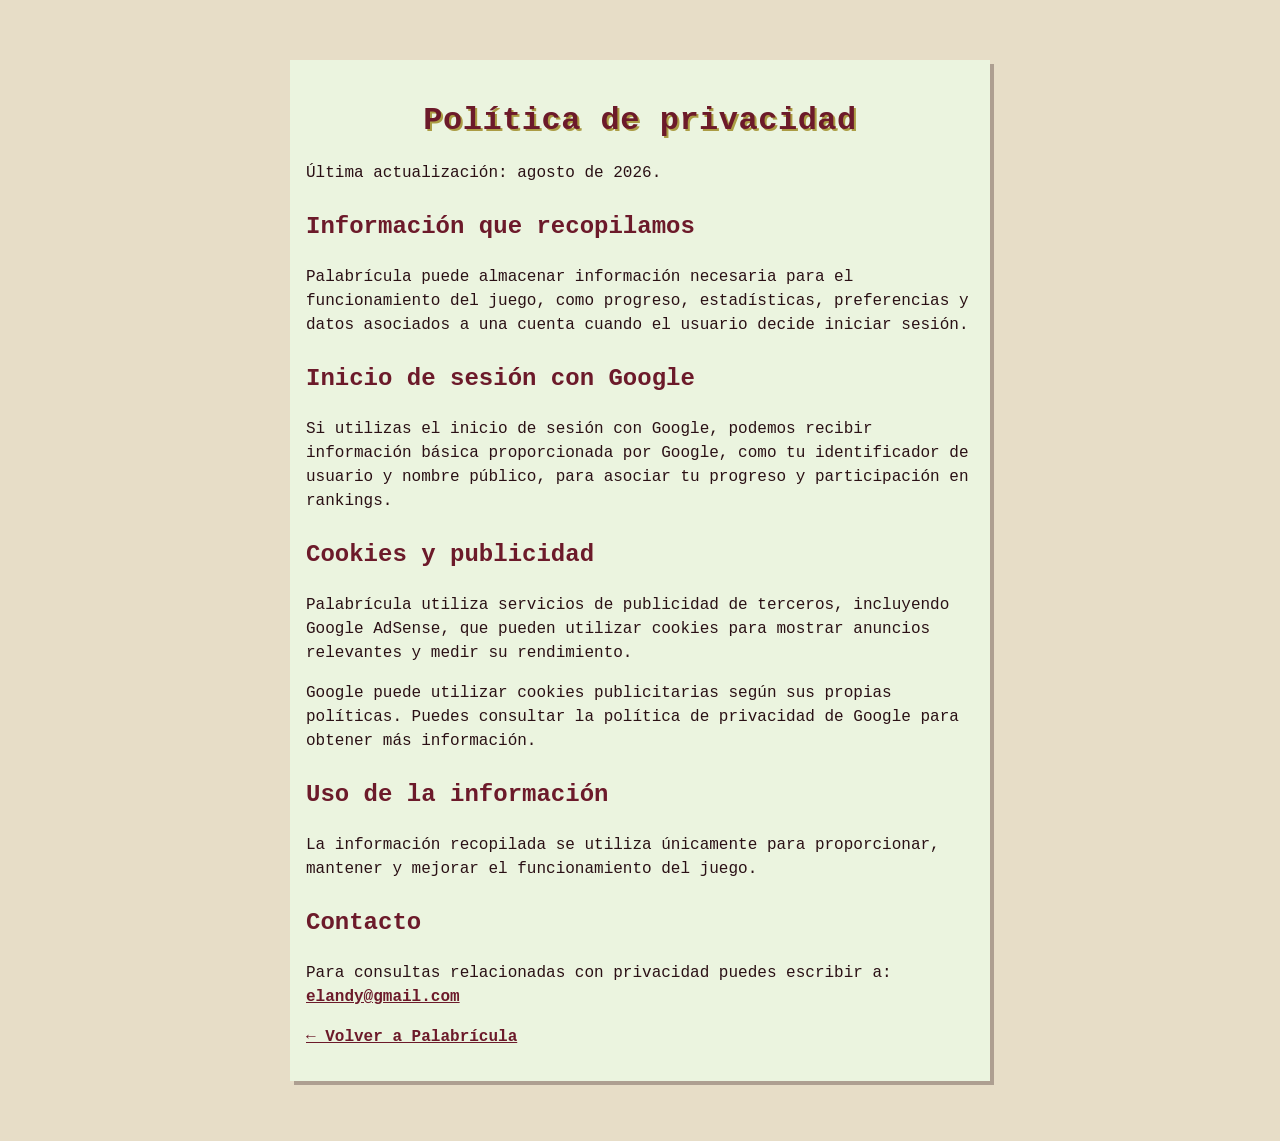
==== frontend/public/privacy.html @ 26581835 "Fix privacy and terms pages location" ====
<!DOCTYPE html>
<html lang="es">
<head>
    <meta charset="utf-8">
    <meta name="viewport" content="width=device-width, initial-scale=1">

    <title>Política de privacidad - Palabrícula</title>

    <link rel="stylesheet" href="../css/style.css">
</head>

<body>

<div class="app">

    <div class="legal-page">

        <h1>Política de privacidad</h1>

        <p>
            Última actualización: agosto de 2026.
        </p>

        <h2>Información que recopilamos</h2>

        <p>
            Palabrícula puede almacenar información necesaria para el funcionamiento
            del juego, como progreso, estadísticas, preferencias y datos asociados
            a una cuenta cuando el usuario decide iniciar sesión.
        </p>

        <h2>Inicio de sesión con Google</h2>

        <p>
            Si utilizas el inicio de sesión con Google, podemos recibir información
            básica proporcionada por Google, como tu identificador de usuario y
            nombre público, para asociar tu progreso y participación en rankings.
        </p>

        <h2>Cookies y publicidad</h2>

        <p>
            Palabrícula utiliza servicios de publicidad de terceros, incluyendo
            Google AdSense, que pueden utilizar cookies para mostrar anuncios
            relevantes y medir su rendimiento.
        </p>

        <p>
            Google puede utilizar cookies publicitarias según sus propias políticas.
            Puedes consultar la política de privacidad de Google para obtener más
            información.
        </p>

        <h2>Uso de la información</h2>

        <p>
            La información recopilada se utiliza únicamente para proporcionar,
            mantener y mejorar el funcionamiento del juego.
        </p>

        <h2>Contacto</h2>

        <p>
            Para consultas relacionadas con privacidad puedes escribir a:
            <a href="mailto:elandy@gmail.com">
                elandy@gmail.com
            </a>
        </p>

        <p>
            <a href="/">← Volver a Palabrícula</a>
        </p>

    </div>

</div>

</body>
</html>
---- frontend/css/style.css ----
/* ==========================================
   Theme matched to the game banner artwork:
   deep maroon frames, cream parchment panels,
   gold rivets, glowing purple gem accents.
   No gradients on UI chrome, flat colors only
   (gems keep a soft glow, same as the artwork).
   ========================================== */

:root {
    --maroon:      #6c1a2a;
    --maroon-deep: #3c0d16;
    --ink:         #2a1015;

    --cream:       #ebf4df;
    --cream-shade: #d7e2c4;
    --parchment:   #e7ddc7;

    --gold:        #ab9c44;
    --gold-light:  #d8c878;

    --gem:         #ba33f6;
    --gem-glow:    rgba(186, 51, 246, 0.55);

    --green:       #4caf50;
    --green-dark:  #2e7d32;
    --red:         #c73b3b;
    --red-dark:    #8f2424;

    --border-soft: rgba(42, 16, 21, 0.3);
    --shadow-sm:   2px 2px 0 rgba(42, 16, 21, 0.25);
    --shadow-md:   3px 3px 0 rgba(42, 16, 21, 0.3);
}

body {
    font-family: 'Courier New', ui-monospace, monospace;
    margin: 0;
    padding: 0;

    background: var(--parchment);

    color: var(--ink);
    min-height: 100vh;
}

.app {
    max-width: 1100px;
    margin: 0 auto;
    padding: 20px 40px;
}

h1 {
    text-align: center;
    margin-bottom: 5px;

    font-size: 32px;
    font-weight: 800;
    letter-spacing: 0.5px;

    color: var(--maroon);
    text-shadow: 2px 2px 0 var(--gold);
}

#game-banner {
    display: block;

    width: min(475px, 100%);
    height: auto;

    image-rendering: pixelated;
    image-rendering: crisp-edges;

    user-select: none;
    pointer-events: none;
}

.top-bar {
    display: grid;
    grid-template-columns: auto 1fr auto;
    align-items: center;
    column-gap: 16px;

    padding: 10px 18px;
    margin-bottom: 10px;

    background: var(--maroon);
    border: 3px solid var(--maroon-deep);
    border-radius: 10px;

    box-shadow: var(--shadow-md);
}

.top-bar-left,
.top-bar-right {
    display: flex;
    flex-direction: column; /* stack vertically */
    gap: 8px;
}

.top-bar-left {
    justify-self: start;
}

.top-bar-right {
    justify-self: end;
}

.top-bar-center {
    display: flex;
    justify-content: center;
}

.top-bar .menu-btn {
    width: 42px;
    height: 42px;
    padding: 0;

    display: flex;
    align-items: center;
    justify-content: center;
}

@media (max-width: 768px) {

    .top-bar {
        grid-template-columns: auto 1fr auto;
        align-items: center;
        column-gap: 10px;

        padding: 8px 10px;
    }

    .top-bar-left,
    .top-bar-right {
        flex-direction: column; /* still vertical on mobile */
        gap: 6px;
    }

    .top-bar .menu-btn {
        width: 38px;
        height: 38px;
        font-size: 16px;
    }

    #game-banner {
        width: min(280px, 100%);
    }
}
.progress-container {
    position: relative;
    min-width: 120px;
    padding: 6px 10px;
    border: 1px solid var(--maroon);
    border-radius: 6px;
    background: var(--maroon-deep);
    overflow: hidden;
    display: inline-flex;
    align-items: center;
    justify-content: center;
}

.progress-bar {
    position: absolute;
    left: 0;
    top: 0;
    height: 100%;
    width: 0%;
    background: var(--green);
    transition: width 0.2s ease;
    z-index: 0;
}

.progress-text {
    position: relative;
    z-index: 1;
    font-size: 14px;
    font-weight: 700;
    color: var(--cream);
    white-space: nowrap;
    min-height: 28px;
    align-content: center;
}

#current-word {
    height: 40px;
    display: flex;
    align-items: center;
    justify-content: center;

    font-size: 24px;
    font-weight: 700;
    color: var(--ink);

    margin-bottom: 20px;
}

.floating-word {
    position: fixed;
    justify-content: center;
    font-size: 26px;
    font-weight: 700;
    pointer-events: none;
    opacity: 0;
    z-index: 9999;
}

.floating-word.correct {
    color: var(--green);
}

.floating-word.wrong {
    color: var(--red);
}

.floating-word.found {
    color: var(--gold);
}

.floating-word.active.correct {
    animation: fadeUp 450ms ease forwards;
}

.floating-word.active.wrong {
    animation: fadeUp 450ms ease;
}

.floating-word.active.found {
    animation: fadeUp 450ms ease;
}

@keyframes fadeUp {
    0% { opacity: 1; transform: translate(-50%, -50%) translateY(0); }
    100% { opacity: 0; transform: translate(-50%, -20%) translateY(-20px); }
}

/* layout split */
.game-layout {
    display: flex;
    justify-content: center;
    align-items: flex-start;
    gap: 60px;
}

/* board side */
.left-panel {
    display: flex;
    flex-direction: column;
    align-items: center;
    gap: 12px;
}
#ad-slot {
    width: 100%;
    min-height: 1px; /* set to 50px when we have ads, prevents layout jump while the ad loads  */
    display: flex;
    justify-content: center;
}

/* ---- ornate frame: shared by the board, dialogs and the
   player nameplate so they read as one family with the banner ---- */
#board,
.modal-card,
#player-info {
    position: relative;

    border: 3px solid var(--maroon);
    border-radius: 6px;

    background-color: var(--cream);
    background-image:
        radial-gradient(circle, var(--gold) 42%, transparent 46%),
        radial-gradient(circle, var(--gold) 42%, transparent 46%),
        radial-gradient(circle, var(--gold) 42%, transparent 46%),
        radial-gradient(circle, var(--gold) 42%, transparent 46%);
    background-size: 8px 8px;
    background-position:
        3px 3px,
        calc(100% - 3px) 3px,
        3px calc(100% - 3px),
        calc(100% - 3px) calc(100% - 3px);
    background-repeat: no-repeat;
}

/* small glowing gem, top and bottom center, matching the banner */
#board::before,
#board::after,
#player-info::before,
#player-info::after {
    content: "";
    position: absolute;
    left: 50%;
    width: 7px;
    height: 7px;
    transform: translateX(-50%) rotate(45deg);
    background: var(--gem);
    box-shadow: 0 0 6px 1px var(--gem-glow);
    border-radius: 1px;
    pointer-events: none;
}

#board::before,
.modal-card::before,
#player-info::before {
    top: -4px;
}

#board::after,
.modal-card::after,
#player-info::after {
    bottom: -4px;
}

#board {
    display: grid;
    gap: 6px;
    padding: 10px;
    box-shadow: var(--shadow-md);
}

.cell {
    width: var(--cell-size, 70px);
    height: var(--cell-size, 70px);

    display: flex;
    align-items: center;
    justify-content: center;

    font-size: 22px;
    font-weight: 700;

    background-image: url("/assets/tiles4.png");
    background-size: 200% 200%;
    background-position: 0% 0%;
    background-repeat: no-repeat;

    image-rendering: pixelated;

    border-radius: 4px;

    user-select: none;
    touch-action: none;

    transition: transform .08s ease;

    position: relative;
    animation: tileHue 15s linear infinite;
}

@keyframes tileHue {
    from {
        filter: hue-rotate(0deg);
    }
    to {
        filter: hue-rotate(360deg);
    }
}

.cell-start-count {
    z-index: 2;
    position: absolute;
    top: 3px;
    right: 4px;

    font-size: 11px;
    font-weight: 700;

    color: var(--ink);
    background: var(--cream);
    border-radius: 3px;
    padding: 0 2px;

    pointer-events: none;
    user-select: none;
}

.cell:active {
    transform: scale(0.97);
}

.cell.selected {
    background-position: 0% 100%;
}

.cell.exhausted {
    background-position: 100% 0%;
    opacity: 1;
}

.cell.selected.exhausted {
    background-position: 100% 100%;
}

/* Mobile layout */
@media (max-width: 768px) {

    .app {
        padding: 12px;
    }

    .game-layout {
        flex-direction: column;
        align-items: center;
        gap: 20px;
    }

    .left-panel,
    .right-panel {
        width: 100%;
    }

    .right-panel {
        max-height: none;
        overflow-y: visible;
        padding-right: 0;
    }

    #board {
        justify-content: center;
    }

    #board .cell {
        width: min(20vw, 70px);
        height: min(20vw, 70px);
        font-size: min(6vw, 22px);
    }

    #current-word {
        font-size: 22px;
        margin-bottom: 12px;
    }

    #definition-tooltip {
        max-width: calc(100vw - 24px);
    }
}

/* word list side */
.right-panel {
    width: var(--board-width, 260px); /* 260px fallback before JS sets it */
    overflow-y: auto;
    padding-right: 6px;
}
#found-words {
    display: flex;
    flex-direction: column;
    gap: 14px;
}

.word-group {
    display: flex;
    flex-direction: column;
    gap: 8px;

    padding: 10px;
    border: 1px solid var(--maroon);
    border-radius: 8px;

    background: var(--cream);
    box-shadow: var(--shadow-sm);
}

.word-group-title {
    font-size: 14px;
    font-weight: 700;
    color: var(--maroon);
}

.word-group-words {
    display: flex;
    flex-wrap: wrap;
    gap: 6px;
}

.word-chip {
    display: inline-flex;
    align-items: center;

    padding: 4px 8px;

    border: 1px solid var(--border-soft);
    border-radius: 5px;

    background: var(--cream-shade);
    box-shadow: var(--shadow-sm);

    font-size: 14px;
    font-weight: 700;
    color: var(--ink);

    white-space: nowrap;
}

/* word definition tooltip */
#definition-tooltip {
    position: fixed;
    max-width: 320px;
    background: var(--cream);
    border: 1px solid var(--maroon);
    border-radius: 8px;
    padding: 10px 12px;
    box-shadow: var(--shadow-md);
    font-size: 14px;
    line-height: 1.3;
    color: var(--ink);
    z-index: 10000;

    opacity: 0;
    pointer-events: none;
    transform: translateY(5px);
    transition: opacity 0.12s ease, transform 0.12s ease;

    /* if definition is too long, scroll it */
    max-height: calc(100vh - 24px);
    overflow-y: auto;
}

#definition-tooltip.active {
    opacity: 1;
    transform: translateY(0);
    pointer-events: auto;
}
.tooltip-header {
    display: flex;
    align-items: flex-start;
    justify-content: space-between;
    gap: 8px;
    margin-bottom: 4px;
}

.tooltip-close {
    flex: 0 0 auto;

    width: 22px;
    height: 22px;

    display: flex;
    align-items: center;
    justify-content: center;

    border: none;
    border-radius: 5px;

    background: var(--maroon);
    color: var(--cream);

    font-size: 14px;
    line-height: 1;
    cursor: pointer;

    padding: 0;
}

.tooltip-close:hover {
    background: var(--maroon-deep);
}

.tooltip-close:active {
    transform: translate(1px, 1px);
}
/* ==========================================
   Modal
   ========================================== */

.modal {
    position: fixed;
    top: 0;
    left: 0;
    right: 0;
    bottom: 0;

    display: flex;
    justify-content: center;
    align-items: center;

    background: rgba(42, 16, 21, 0.55);

    z-index: 999999;
}

.modal.hidden {
    display: none;
}

.hidden {
    display: none !important;
}

.modal-card {
    position: relative;
    width: min(420px, calc(100vw - 40px));
    max-height: calc(100vh - 40px);

    padding: 16px;

    overflow-y: auto;

    box-sizing: border-box;

    box-shadow: 4px 4px 0 rgba(42, 16, 21, 0.3);
}
.modal-close {
    width: 34px !important;
    height: 34px;

    margin: 0 !important;
    padding: 0;

    flex: 0 0 34px;

    display: flex;
    align-items: center;
    justify-content: center;

    background: var(--maroon);
    color: var(--cream);

    border: none;
    border-radius: 6px;

    font-size: 20px;
    line-height: 1;

    cursor: pointer;

    box-shadow: var(--shadow-sm);
}

.modal-close:hover {
    background: var(--maroon-deep);
}

.modal-close:active {
    transform: translate(1px,1px);
    box-shadow: none;
}
.modal-card h2 {
    margin-top: 0;
    margin-bottom: 8px;
    color: var(--maroon);
    text-align: center;
}

.modal-card p {
    margin-bottom: 18px;
    color: var(--ink);
    padding: 5px;
}

.modal-card input {
    width: 100%;
    box-sizing: border-box;

    padding: 12px;

    font-size: 16px;
    font-family: inherit;

    border: 1px solid var(--border-soft);
    border-radius: 8px;

    outline: none;

    background: var(--cream);
    color: var(--ink);
}

.modal-card input:focus {
    outline: 2px solid var(--gold);
    outline-offset: 1px;
}
.modal-header {
    display: flex;
    align-items: center;
    justify-content: space-between;
    width: 100%;
}
.modal-card button {
    margin-top: 16px;

    width: 100%;

    padding: 12px;

    border: none;
    border-radius: 8px;

    font-size: 16px;
    font-weight: 700;
    font-family: inherit;

    cursor: pointer;

    background: var(--maroon);
    color: var(--cream);

    box-shadow: var(--shadow-sm);
    transition: transform .1s;
}

.modal-card button:hover {
    background: var(--maroon-deep);
}

.modal-card button:active {
    box-shadow: none;
    transform: translate(1px, 1px);
}

.modal-error {
    color: var(--red-dark);
    font-size: 14px;
    margin-top: 10px;
    min-height: 18px;
}

.meta-bar {
    display: flex;
    justify-content: center;
    align-items: center;
    gap: 8px;
    font-size: 14px;
    color: var(--ink);
}

.meta-sep {
    opacity: 0.5;
}

#player-info {
    display: table;
    position: relative;

    margin: 10px auto 14px;
    padding: 6px 14px;

    color: var(--maroon);

    font-weight: 700;
    letter-spacing: .04em;

    image-rendering: pixelated;
}

.player-info-container {
    display: flex;
    justify-content: center;
    align-items: center;
}

/* person icon takes ::before here, so only the bottom gem (::after,
   inherited from the shared rule above) shows on this smaller nameplate */
#player-info::before {
    content: "👤 ";
    position: static;
    width: auto;
    height: auto;
    transform: none;
    background: none;
    box-shadow: none;
    border-radius: 0;
    opacity: .75;
}

#player-info::after {
    width: 6px;
    height: 6px;
    bottom: -3px;
}

.menu-btn {
    border: 1px solid var(--maroon);
    border-radius: 6px;
    padding: 8px 10px;
    background: var(--cream);
    color: var(--ink);
    font-size: 18px;
    cursor: pointer;
    box-shadow: var(--shadow-sm);
}

.menu-btn:hover {
    background: var(--gold-light);
}

.menu-btn:active {
    box-shadow: none;
    transform: translate(1px, 1px);
}

.leaderboard-header {
    display: flex;
    justify-content: space-between;
    align-items: center;
}

.leaderboard-title {
    font-weight: 700;
    font-size: 18px;
    color: var(--maroon);
}

#leaderboard-date {
    font-size: 18px;
    opacity: 0.7;
}

#leaderboard-list {
    display: flex;
    flex-direction: column;
    gap: 8px;
    align-items: flex-start; /* prevents stretching */
}

#statistics-list {
    display: flex;
    flex-direction: column;
    gap: 8px;
    align-items: flex-start; /* prevents stretching */
}

#leaderboard-list .word-chip {
    display: inline-flex;
    width: auto;          /* stop full width */
    align-self: flex-start;
}

.leaderboard-controls {
    display: flex;
    align-items: center;
    gap: 12px;
    margin-bottom: 12px;
}

.leaderboard-tabs {
    flex: 1;
    display: flex;
    gap: 3px;
    margin-bottom: 12px;
}

.leaderboard-tabs button {
    flex: 1;
}

.leaderboard-bonus-toggle {
    flex: 1;

    display: flex;
    justify-content: flex-end;
    align-items: center;
    gap: 8px;

    white-space: nowrap;
    font-size: 14px;
    font-weight: 500;
}

.leaderboard-bonus-toggle input[type="checkbox"] {
    margin: 0;
    width: auto;
}

.leaderboard-tabs button {
    flex: 1;

    padding: 4px 1px;
    font-size: 14px;
    font-weight: 500;
    font-family: inherit;

    border: 1px solid var(--maroon);
    border-radius: 6px;
    background: var(--cream);
    color: var(--ink);

    cursor: pointer;
    transition: background-color 0.15s;
}

.leaderboard-tabs button:hover {
    background: var(--cream-shade);
}

.leaderboard-tabs button.active {
    background: var(--maroon);
    color: var(--cream);
    border-color: var(--maroon);
}

@keyframes victoryPop {
    0% {
        opacity: 0;
        transform: scale(0.7) translateY(20px);
    }

    70% {
        transform: scale(1.05) translateY(-5px);
    }

    100% {
        opacity: 1;
        transform: scale(1) translateY(0);
    }
}

.victory-image {
    display: flex;
    justify-content: center;
    align-items: center;
    width: 256px;
    height: 144px;
    margin: 0 auto;
}
.victory-image img {
    transform: scale(2);
    image-rendering: pixelated;
    image-rendering: crisp-edges;
}

.footer-links a:hover {
    color: var(--maroon);
    text-decoration: underline;
}
.footer-links code {
    font-family: inherit;
    background: none;
    color: var(--gold);
    font-weight: 700;
}
.footer-sep {
    color: var(--gold);
    opacity: 0.7;
}
.modal-mascot {
    display: block;
    margin: 0 auto 14px;

    width: 192px;
    max-width: 100%;
    height: auto;

    image-rendering: pixelated;
    image-rendering: crisp-edges;

    pointer-events: none;
    user-select: none;
}
#help-modal .modal-card {
    width: min(700px, calc(100vw - 40px));
}
.help-list{
    padding-left:22px;
    margin-bottom:18px;
}

.help-list li{
    margin-bottom:8px;
}

#share-text{
    width:100%;
    box-sizing:border-box;
    resize:none;

    padding:12px;

    font-family:inherit;
    font-size:15px;

    background:var(--cream);
    color:var(--ink);

    border:1px solid var(--border-soft);
    border-radius:8px;
}
.help-cat {
    display: flex;
    justify-content: center;
    margin-bottom: 10px;
}

.help-cat img {
    image-rendering: pixelated;
    image-rendering: crisp-edges;
}
.help-footer {
    margin: 16px 0;

    padding: 14px;

    background: var(--cream-shade);

    border: 2px solid var(--maroon);
    border-radius: 8px;

    text-align: center;

    box-shadow: var(--shadow-sm);
}

.help-footer .footer-credit {
    margin-top: 0;
}

.help-footer .footer-links {
    margin-bottom: 0;
}
.help-mini-board {
    --cell-size: 48px;
    margin-top: 20px;
    display: grid;
    grid-template-columns: repeat(3, var(--cell-size));
    gap: 6px;
    justify-content: center;
}
.help-cell-example .cell {
    --cell-size: 56px;
    font-size: 18px; /* scale the letter down to match */
}
.help-section {
    margin: 12px 0;

    border: 1px solid var(--maroon);
    border-radius: 8px;

    background: var(--cream);

    box-shadow: var(--shadow-sm);

    overflow: hidden;
}
.help-section summary {
    padding: 12px 16px;

    background: var(--cream-shade);

    font-weight: 700;

    cursor: pointer;

    user-select: none;
}
.help-example-row {
    display: flex;
    gap: 24px;
    justify-content: center;
    flex-wrap: nowrap;
}
.help-cell-example {
    display: flex;
    flex-direction: column;
    align-items: center;

    flex: 1 1 0;   /* split available width equally */
    min-width: 0;  /* was implicitly auto — let it shrink below content size */
    width: auto;   /* remove the fixed 180px */

    text-align: center;
    padding: 5px;
    margin: 5px;
    border: 1px solid var(--border-soft);
    border-radius: 8px;
    background: var(--parchment);
}
.example-cell-start-count {
    z-index: 2;
    position: absolute;
    top: 3px;
    right: 4px;

    font-size: 11px;
    font-weight: 700;

    color: var(--ink);
    background: var(--cream);
    border-radius: 3px;
    padding: 0 2px;

    pointer-events: none;
    user-select: none;
}
.countdown {
    display: inline-flex;
    justify-content: center;
    align-items: center;

    margin: 10px;
    padding: 8px 14px;

    background: var(--maroon);
    color: var(--cream);

    border-radius: 6px;

    font-size: 18px;
    font-weight: 700;

    box-shadow: var(--shadow-sm);
}
.leaderboard-countdown {
    margin-top: 4px;

    font-size: 13px;
    font-weight: 700;

    color: var(--maroon);
}

.legal-page {
        background-color: var(--cream);

    max-width: 700px;
    margin: 40px auto;
    line-height: 1.5;
    position: relative;

    padding: 16px;

    overflow-y: auto;

    box-sizing: border-box;

    box-shadow: 4px 4px 0 rgba(42, 16, 21, 0.3);
}

.legal-page h1 {
    text-align: center;
}

.legal-page h2 {
    color: var(--maroon);
    margin-top: 24px;
}

.legal-page a {
    color: var(--maroon);
    font-weight: 700;
}
.footer-credit {
    margin: 0 0 8px;

    font-size: 0.85rem;
    font-weight: 700;

    color: var(--maroon);
    text-align: center;
}

.footer-links {
    display: flex;
    justify-content: center;
    align-items: center;

    gap: 8px;

    font-size: 0.8rem;
}

.footer-links a {
    color: var(--ink);
    text-decoration: none;

    transition: color 0.15s;
}

.footer-links a:hover {
    color: var(--maroon);
    text-decoration: underline;
}

.footer-sep {
    color: var(--gold);
    opacity: 0.7;
}

.help-footer {
    margin-top: 16px;
    padding: 12px;
    background: var(--cream);
    border: 1px solid var(--maroon);
    border-radius: 8px;

    box-shadow: var(--shadow-sm);

    text-align: center;
}
.footer {
    display: flex;
    justify-content: center;
    align-items: center;
}
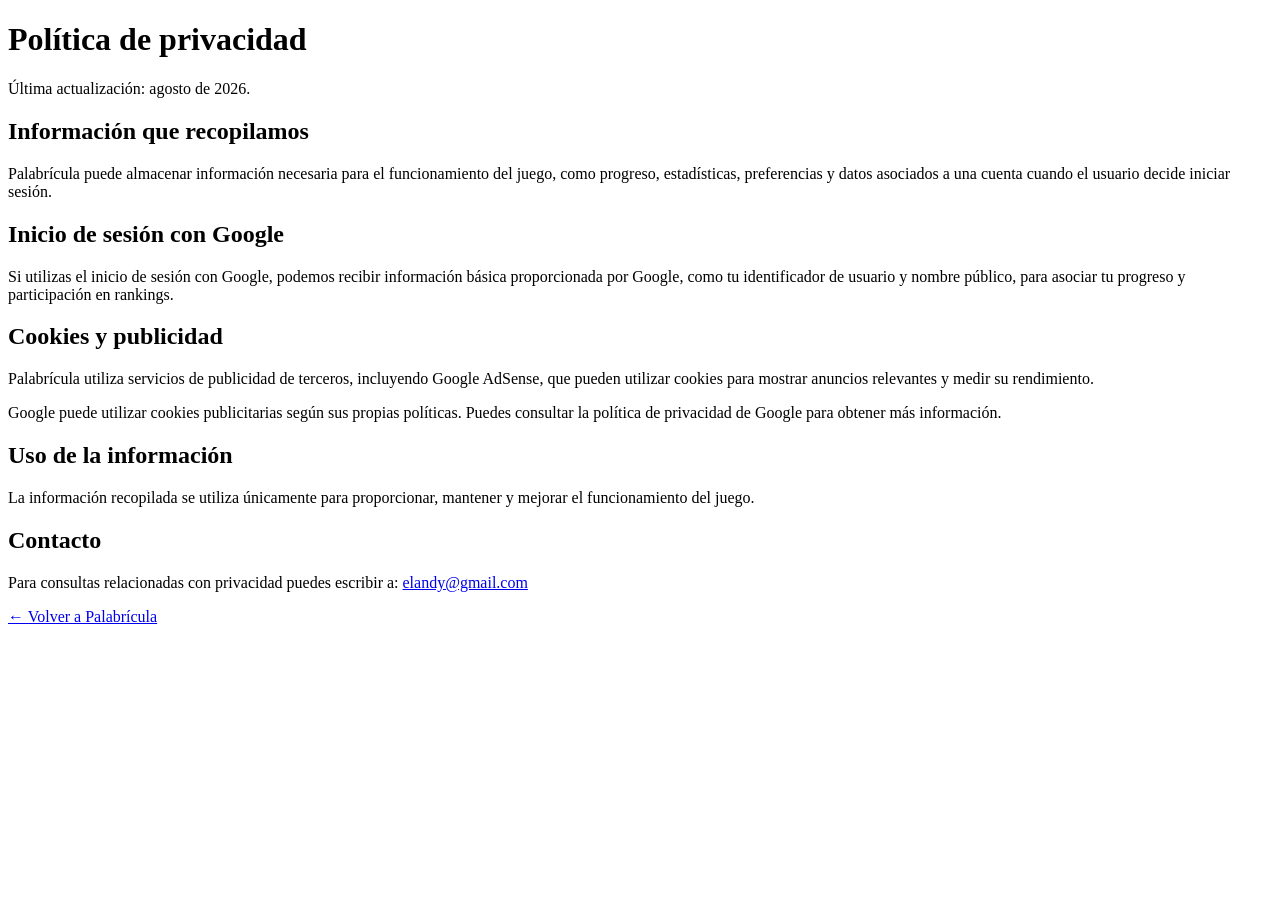
==== commit 305e35c4: "Fix privacy and terms pages location" ====
--- a/frontend/public/privacy.html
+++ b/frontend/public/privacy.html
@@ -6,7 +6,7 @@
 
     <title>Política de privacidad - Palabrícula</title>
 
-    <link rel="stylesheet" href="../css/style.css">
+    <link rel="stylesheet" href="/css/style.css">
 </head>
 
 <body>
